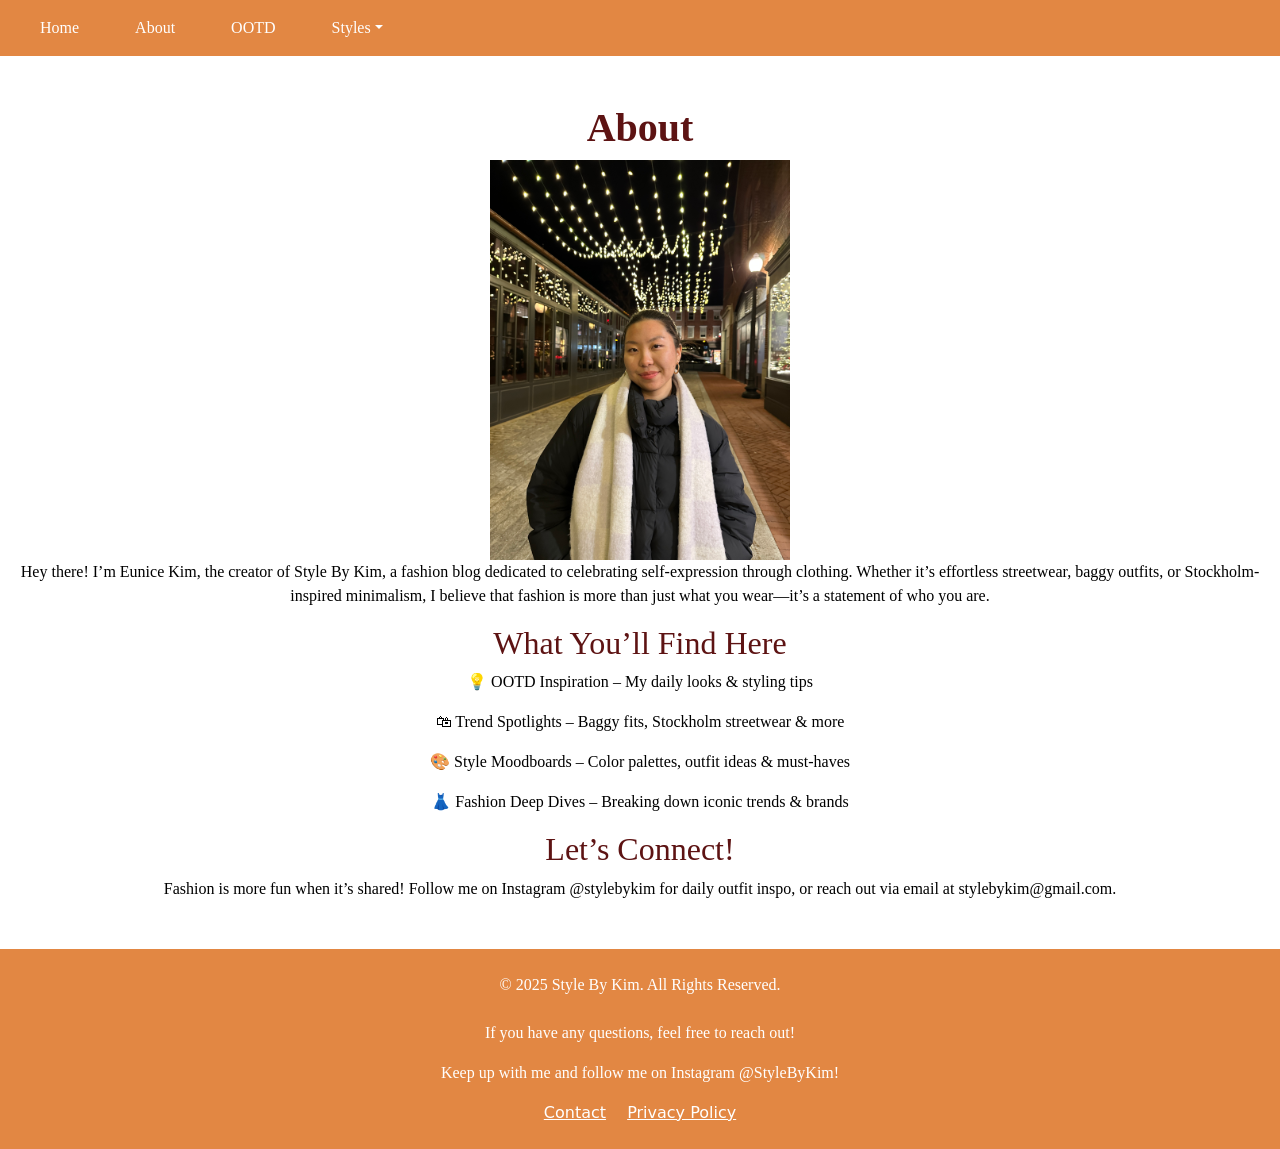
==== About.html @ 0fe5a0e0 "Add files via upload" ====
<!doctype html>
<html lang="en">
  <head>
    <meta charset="utf-8">
    <meta name="viewport" content="width=device-width, initial-scale=1">
    <meta name="description" content="YOUR DESCRIPTION HERE">
    <meta name="author" content="YOUR NAME HERE">
    <title>Style By Kim - About</title>

    <!-- LOAD BOOTSTRAP CSS - DO NOT DELETE -->
    <link href="https://cdn.jsdelivr.net/npm/bootstrap@5.3.3/dist/css/bootstrap.min.css" rel="stylesheet" integrity="sha384-QWTKZyjpPEjISv5WaRU9OFeRpok6YctnYmDr5pNlyT2bRjXh0JMhjY6hW+ALEwIH" crossorigin="anonymous">
    <!-- END LOADING BOOTSTRAP CSS -->

    
    <!-- Custom styles - add your own CSS to this stylesheet -->
    <link href="style.css" rel="stylesheet">
  </head>
  <body>

    
<nav class="navbar navbar-expand-lg bg-body-tertiary">
  <div class="container-fluid">
    <button class="navbar-toggler" type="button" data-bs-toggle="collapse" data-bs-target="#navbarSupportedContent" aria-controls="navbarSupportedCoSntent" aria-expanded="false" aria-label="Toggle navigation">
      <span class="navbar-toggler-icon"></span>
    </button>
    <div class="collapse navbar-collapse" id="navbarSupportedContent">
      <ul class="navbar-nav me-auto mb-2 mb-lg-0">
        <li class="nav-item"><a class="nav-link active" href="index.html">Home</a></li>
        <li class="nav-item"><a class="nav-link" href="about.html">About</a></li>
        <li class="nav-item"><a class="nav-link" href="ootd.html">OOTD</a></li>
        <li class="nav-item dropdown">
          <a class="nav-link dropdown-toggle" href="#" role="button" data-bs-toggle="dropdown">Styles</a>
          <ul class="dropdown-menu">
            <li><a class="dropdown-item" href="Baggy.html">Baggy</a></li>
            <li><a class="dropdown-item" href="Stockholm.html">Stockholm</a></li>
          </ul>
        </li>
      </ul>
    </div>
  </div>
</nav>
<!-----------END NAVBAR------------>

<div class="text-center my-5">
  <h1><strong>About</strong></h1>

  <div class="text-center">
  <img src="portrait-pic.JPG" class="img-fluid" alt="portrait-pic" style="width: 300px">
</div>

  <p class="lh-base"> <span class="highlights"> Hey there! I’m Eunice Kim, the creator of Style By Kim, a fashion blog dedicated to celebrating self-expression through clothing. Whether it’s effortless streetwear, baggy outfits, or Stockholm-inspired minimalism, I believe that fashion is more than just what you wear—it’s a statement of who you are.</span> </p>

  <h2>What You’ll Find Here</h2>
  <p>💡 <span class="highlights">OOTD Inspiration</span> – My daily looks & styling tips</p>
  <p>🛍 <span class="highlights">Trend Spotlights</span> – Baggy fits, Stockholm streetwear & more</p>
  <p>🎨 <span class="highlights">Style Moodboards</span> – Color palettes, outfit ideas & must-haves</p>
  <p>👗 <span class="highlights">Fashion Deep Dives</span> – Breaking down iconic trends & brands</p>

  <h2>Let’s Connect!</h2>
  <p>Fashion is more fun when it’s shared! Follow me on Instagram <span class="highlights">@stylebykim</span> for daily outfit inspo, or reach out via email at <span class="highlights">stylebykim@gmail.com</span>.</p>
</div>
<!---------END ABOUT PAGE---------->



<footer class="custom-footer text-center py-4 mt-5">
  <div class="container">
    <p>© 2025 Style By Kim. All Rights Reserved.</p>
    <div class="contact-info mt-4">
      <p>If you have any questions, feel free to reach out!</p>
      <p>Keep up with me and follow me on Instagram @StyleByKim!</p>
    </div>
    <div>
      <a href="mailto:stylebykim@example.com" class="text-white mx-2">Contact</a>
      <a href="privacy-policy.html" class="text-white mx-2">Privacy Policy</a>
    </div>
  </div>
</footer>
<!-------END OF FOOTER------>

<!-- LOAD BOOTSTRAP JAVASCRIPT - DO NOT DELETE -->
<script src="https://cdn.jsdelivr.net/npm/bootstrap@5.3.3/dist/js/bootstrap.bundle.min.js" integrity="sha384-YvpcrYf0tY3lHB60NNkmXc5s9fDVZLESaAA55NDzOxhy9GkcIdslK1eN7N6jIeHz" crossorigin="anonymous"></script>
<!-- END LOADING BOOTSTRAP JAVASCRIPT -->
      
  </body>
</html>
---- style.css ----
/* ADD YOUR CUSTOM CSS TO THIS FILE BELOW */
  
    h1, h2{
  font-family: "DM Serif Text", serif;
  font-style: normal;
  font-weight: 200px;
  color: #5d1313;
  text-align: center;
  display: block;
  width: 100%;
}
  p, ul{
    font-family: "DM Serif Text", serif;
    font-weight: 200px;
  }

.headline {
  background-image: url("title-background.jpg"); 
  background-size: cover;
  background-position: center;
  padding: 120px; 
  text-align: center;
  color: white; 
}

.headline p, .headline a {
  position: relative;
  top: 100px;
}

.titlebackground {
  padding: 120px;
}

.caption-headline {
    font-size: 2rem; /* Bigger headline */
    font-weight: bold;
    color: #e28743;
    margin-bottom: 0.5rem;
  }

  .caption-text {
    font-size: 0.95rem;
    color: #444;
    max-width: 600px;
    margin: 0 auto;
    line-height: 1.4;
  }

    
    body {
      background-color: white;
      color: black;
    }
    .navbar {
      background-color: #e28743 !important;
    }
    .navbar-nav .nav-item {
  margin: 0 20px; 
}
    .navbar-brand, .nav-link {
      color: white !important;
      font-family: ;
    }
    .carousel-inner img {
      max-height: 500px;
      object-fit: cover;
    }
    .clickable-image {
      cursor: pointer;
      transition: transform 0.3s ease-in-out;
    }
    .clickable-image:hover {
      transform: scale(1.1);
    }
    .footer {
      background-color: black;
      color: white;
      text-align: center;
      padding: 10px;
      margin-top: 20px;
    }


  
  footer.custom-footer {
    background-color: #e28743;
    color: white;
  }
/* end of footer*/
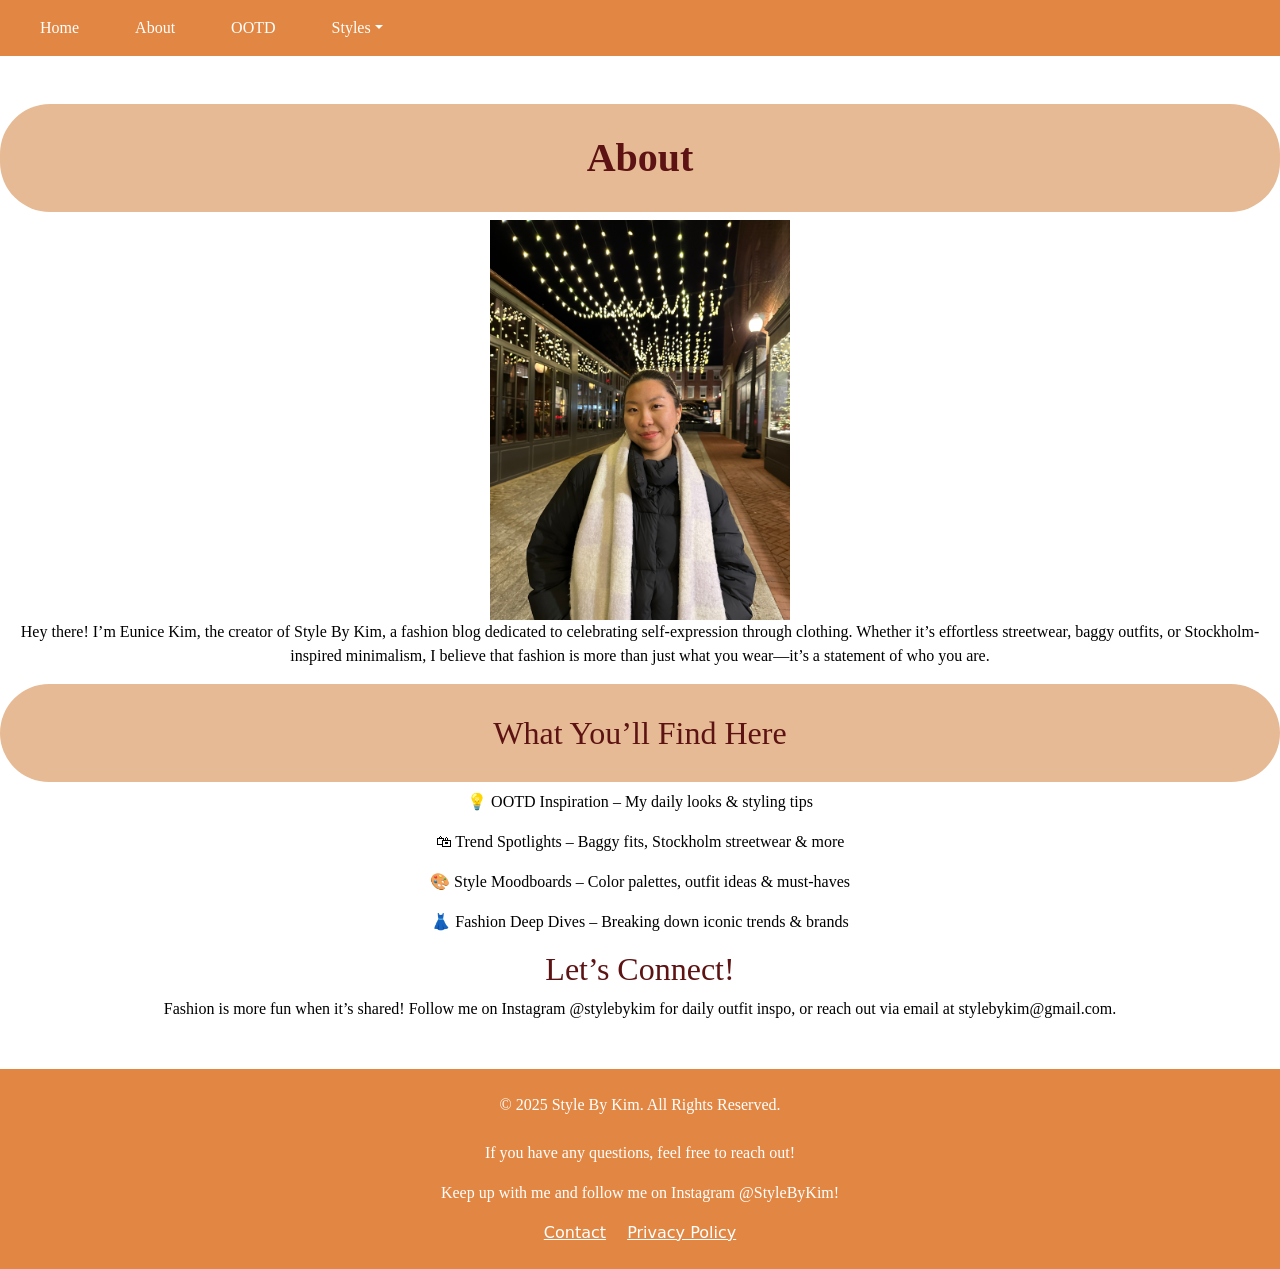
==== commit f27d04f7: "Add files via upload" ====
--- a/About.html
+++ b/About.html
@@ -26,8 +26,8 @@
     <div class="collapse navbar-collapse" id="navbarSupportedContent">
       <ul class="navbar-nav me-auto mb-2 mb-lg-0">
         <li class="nav-item"><a class="nav-link active" href="index.html">Home</a></li>
-        <li class="nav-item"><a class="nav-link" href="about.html">About</a></li>
-        <li class="nav-item"><a class="nav-link" href="ootd.html">OOTD</a></li>
+        <li class="nav-item"><a class="nav-link" href="About.html">About</a></li>
+        <li class="nav-item"><a class="nav-link" href="OOTD.html">OOTD</a></li>
         <li class="nav-item dropdown">
           <a class="nav-link dropdown-toggle" href="#" role="button" data-bs-toggle="dropdown">Styles</a>
           <ul class="dropdown-menu">
@@ -42,7 +42,7 @@
 <!-----------END NAVBAR------------>
 
 <div class="text-center my-5">
-  <h1><strong>About</strong></h1>
+  <h1 class= "bg-light-row"><strong>About</strong></h1>
 
   <div class="text-center">
   <img src="portrait-pic.JPG" class="img-fluid" alt="portrait-pic" style="width: 300px">
@@ -50,7 +50,7 @@
 
   <p class="lh-base"> <span class="highlights"> Hey there! I’m Eunice Kim, the creator of Style By Kim, a fashion blog dedicated to celebrating self-expression through clothing. Whether it’s effortless streetwear, baggy outfits, or Stockholm-inspired minimalism, I believe that fashion is more than just what you wear—it’s a statement of who you are.</span> </p>
 
-  <h2>What You’ll Find Here</h2>
+  <h2 class= "bg-light-row">What You’ll Find Here</h2>
   <p>💡 <span class="highlights">OOTD Inspiration</span> – My daily looks & styling tips</p>
   <p>🛍 <span class="highlights">Trend Spotlights</span> – Baggy fits, Stockholm streetwear & more</p>
   <p>🎨 <span class="highlights">Style Moodboards</span> – Color palettes, outfit ideas & must-haves</p>
--- a/style.css
+++ b/style.css
@@ -30,6 +30,12 @@
 
 .titlebackground {
   padding: 120px;
+}
+
+.bg-light-row {
+  background-color: #E6BA94; /* light gray or any color you want */
+  padding: 30px 0;
+  border-radius: 50px;
 }
 
 .caption-headline {
